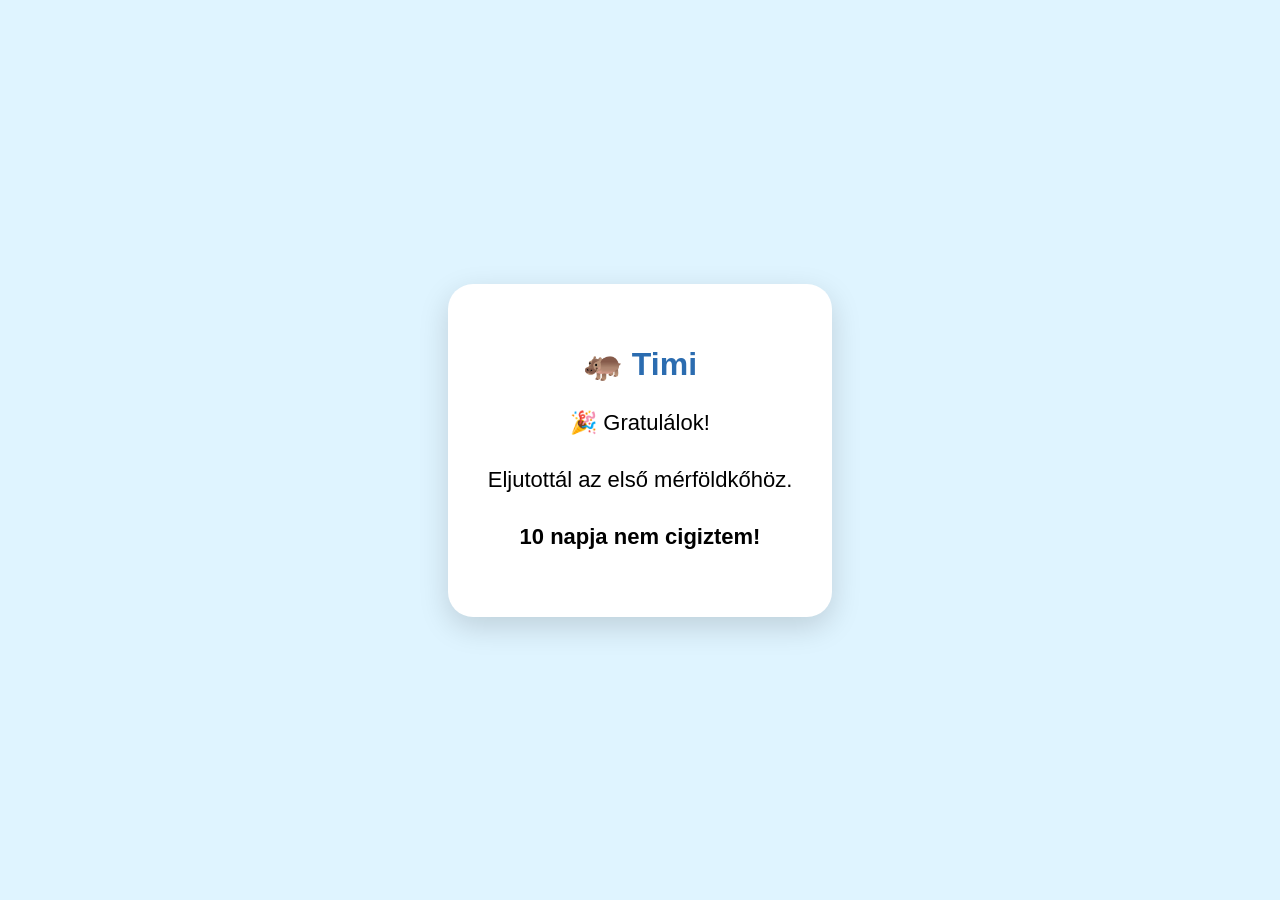
==== 10.html @ e3f05b84 "Create 10.html" ====
<!DOCTYPE html>
<html lang="hu">
<head>

<meta charset="UTF-8">
<meta name="viewport" content="width=device-width, initial-scale=1">

<title>10. nap</title>

<style>

body{

margin:0;

display:flex;

justify-content:center;

align-items:center;

height:100vh;

background:#dff4ff;

font-family:Arial;

text-align:center;

}

.card{

background:white;

padding:40px;

border-radius:25px;

box-shadow:0 10px 30px rgba(0,0,0,.15);

max-width:400px;

}

h1{

color:#2b6cb0;

}

p{

font-size:22px;

line-height:1.6;

}

</style>

</head>

<body>

<div class="card">

<h1>🦛 Timi</h1>

<p>

🎉 Gratulálok!

</p>

<p>

Eljutottál az első mérföldkőhöz.

</p>

<p>

<strong>10 napja nem cigiztem!</strong>

</p>

</div>

</body>

</html>
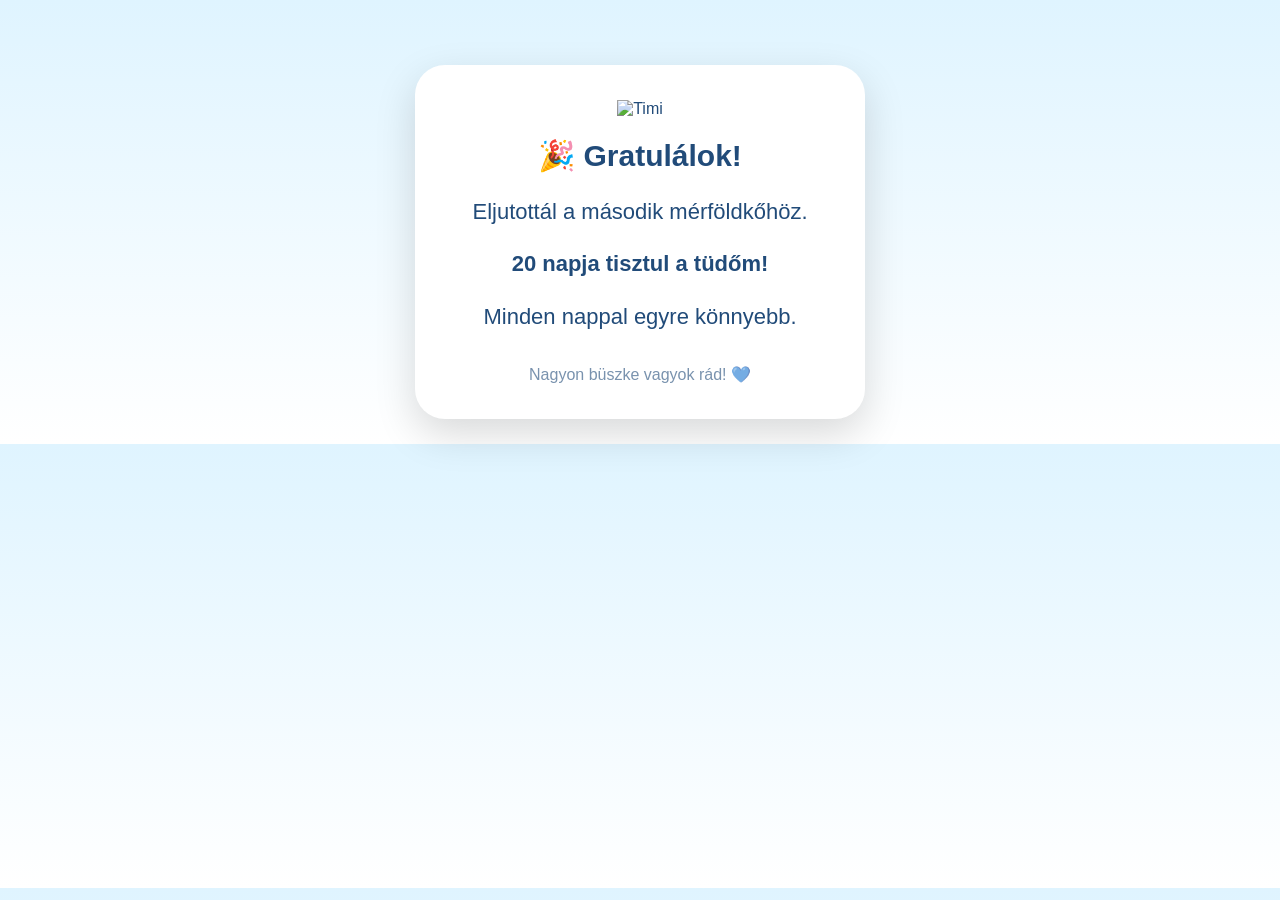
==== commit 5bc67b69: "Update 10.html" ====
--- a/10.html
+++ b/10.html
@@ -3,87 +3,49 @@
 <head>
 
 <meta charset="UTF-8">
-<meta name="viewport" content="width=device-width, initial-scale=1">
+<meta name="viewport" content="width=device-width, initial-scale=1.0">
 
-<title>10. nap</title>
+<title>20. nap</title>
 
-<style>
-
-body{
-
-margin:0;
-
-display:flex;
-
-justify-content:center;
-
-align-items:center;
-
-height:100vh;
-
-background:#dff4ff;
-
-font-family:Arial;
-
-text-align:center;
-
-}
-
-.card{
-
-background:white;
-
-padding:40px;
-
-border-radius:25px;
-
-box-shadow:0 10px 30px rgba(0,0,0,.15);
-
-max-width:400px;
-
-}
-
-h1{
-
-color:#2b6cb0;
-
-}
-
-p{
-
-font-size:22px;
-
-line-height:1.6;
-
-}
-
-</style>
+<link rel="stylesheet" href="style.css">
 
 </head>
 
 <body>
 
+<div class="container">
+
 <div class="card">
 
-<h1>🦛 Timi</h1>
+<img src="20.png" class="logo" alt="Timi">
+
+<h2>🎉 Gratulálok!</h2>
 
 <p>
 
-🎉 Gratulálok!
+Eljutottál a második mérföldkőhöz.
 
 </p>
 
 <p>
 
-Eljutottál az első mérföldkőhöz.
+<strong>20 napja tisztul a tüdőm!</strong>
 
 </p>
 
 <p>
 
-<strong>10 napja nem cigiztem!</strong>
+Minden nappal egyre könnyebb.
 
 </p>
+
+<div class="footer">
+
+Nagyon büszke vagyok rád! 💙
+
+</div>
+
+</div>
 
 </div>
 
--- a/style.css
+++ b/style.css
@@ -0,0 +1,110 @@
+*{
+    margin:0;
+    padding:0;
+    box-sizing:border-box;
+}
+
+body{
+    font-family:Arial, Helvetica, sans-serif;
+    background:linear-gradient(180deg,#dff4ff,#ffffff);
+    color:#214b79;
+}
+
+.container{
+    width:100%;
+    max-width:500px;
+    margin:auto;
+    padding:25px;
+}
+
+.card{
+    background:white;
+    border-radius:30px;
+    padding:35px;
+    box-shadow:0 15px 40px rgba(0,0,0,.15);
+    text-align:center;
+    margin-top:40px;
+}
+
+.logo{
+    width:170px;
+    margin-bottom:20px;
+}
+
+h1{
+    font-size:42px;
+    margin-bottom:10px;
+}
+
+h2{
+    font-size:30px;
+    margin-bottom:20px;
+}
+
+p{
+    font-size:22px;
+    line-height:1.7;
+    margin-bottom:15px;
+}
+
+.button{
+
+display:inline-block;
+
+background:#53a8ff;
+
+padding:18px 35px;
+
+border-radius:18px;
+
+text-decoration:none;
+
+font-size:24px;
+
+font-weight:bold;
+
+color:white;
+
+margin-top:25px;
+
+transition:.3s;
+
+}
+
+.button:hover{
+
+transform:scale(1.05);
+
+background:#2d8eed;
+
+}
+
+.reward{
+
+background:#f4fbff;
+
+border-radius:20px;
+
+padding:20px;
+
+margin-top:25px;
+
+}
+
+.badge{
+
+font-size:70px;
+
+margin-bottom:15px;
+
+}
+
+.footer{
+
+margin-top:30px;
+
+font-size:16px;
+
+opacity:.6;
+
+}
